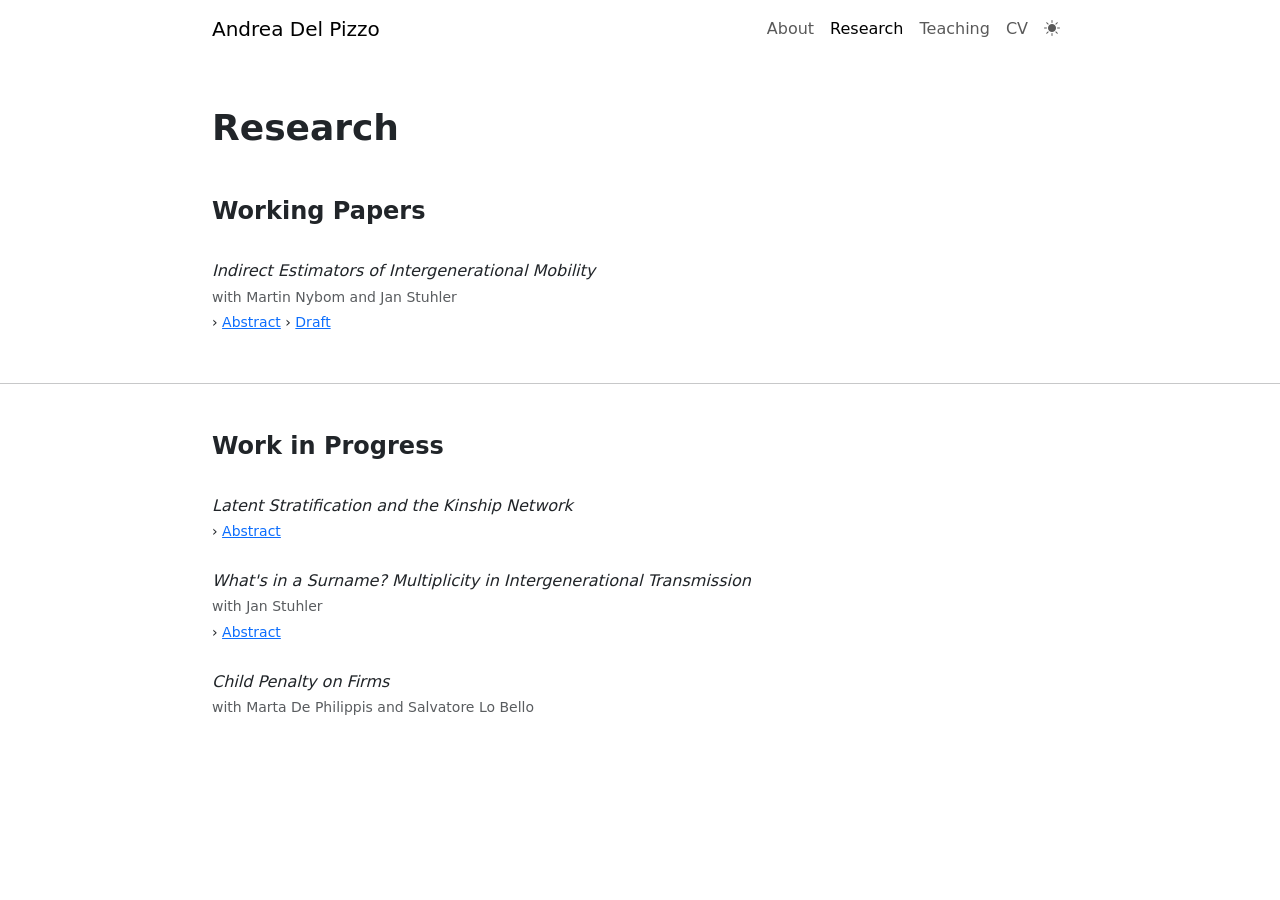
==== research.html @ 29bcb191 "Add files via upload" ====
<!doctype html>
<html lang="en">
<head>
  <meta charset="utf-8">
  <title>Andrea Del Pizzo – Research</title>

  <meta name="viewport" content="width=device-width, initial-scale=1">

  <link rel="stylesheet" href="https://cdn.jsdelivr.net/npm/bootstrap@5.3.3/dist/css/bootstrap.min.css">
  <link rel="stylesheet" href="https://cdn.jsdelivr.net/npm/bootstrap-icons@1.11.3/font/bootstrap-icons.css">
  <link rel="stylesheet" href="https://cdnjs.cloudflare.com/ajax/libs/font-awesome/6.5.2/css/all.min.css">

  <link rel="stylesheet" href="style.css">
</head>

<body>

<nav class="navbar navbar-expand-lg">
  <div class="container">
    <a class="navbar-brand" href="index.html">Andrea Del Pizzo</a>

    <button class="navbar-toggler" type="button" data-bs-toggle="collapse" data-bs-target="#menu">
      <span class="navbar-toggler-icon"></span>
    </button>

    <div class="collapse navbar-collapse" id="menu">
      <ul class="navbar-nav ms-auto">
        <li class="nav-item"><a class="nav-link" href="index.html">About</a></li>
        <li class="nav-item"><a class="nav-link active" href="research.html">Research</a></li>
        <li class="nav-item"><a class="nav-link" href="teaching.html">Teaching</a></li>
        <li class="nav-item"><a class="nav-link" href="cv.pdf">CV</a></li>

        <li class="nav-item">
          <a class="nav-link" href="#" id="themeToggle" aria-label="Toggle theme">
            <i class="bi bi-sun-fill" id="theme-icon"></i>
          </a>
        </li>
      </ul>
    </div>
  </div>
</nav>

<section class="container my-5">
  <h1 class="display-4 fw-bold accent">Research</h1>
</section>

<section class="container mb-5">
  <h2 class="h4 fw-bold section-heading pb-2 mb-4">Working Papers</h2>

  <ul class="list-unstyled">

    <li class="mb-4">
<em>Indirect Estimators of Intergenerational Mobility</em><br>
<span class="small text-muted">
  with Martin Nybom and Jan Stuhler 
</span><br>      <span class="small">
        › <a class="link-primary" data-bs-toggle="collapse" href="#abs-HB">Abstract</a>
        › <a href="papers/Chapter_HB_indirect.pdf" target="_blank" rel="noopener">Draft</a>
      </span>

      <div class="collapse mt-2" id="abs-HB">
        <p class="mb-0">
          This chapter reviews indirect estimators of intergenerational mobility, focusing on approaches that infer parent–child or other family associations when direct income data are incomplete or unavailable. We synthesize methods based on instrumental variables, imputation using observable characteristics such as education and occupation, surname-based estimators, and multigenerational linkages. To unify these approaches, we introduce a stylized framework in which socioeconomic status is transmitted through multiple pathways with heterogeneous persistence rates. Within this framework, both direct and indirect estimators can be interpreted as weighted averages of these underlying transmission channels. A central insight is that the choice of instrument or imputation strategy determines these weights, leading different methods to capture distinct aspects of the transmission process. We highlight implications for interpretation, showing that indirect estimators need not recover conventional parent–child correlations but can instead provide complementary evidence on long-run persistence and the mechanisms underlying persistent inequalities.
        </p>
      </div>
    </li>

  </ul>
</section>

<hr class="my-5">

<section class="container mb-5">
  <h2 class="h4 fw-bold section-heading pb-2 mb-4">Work in Progress</h2>

  <ul class="list-unstyled">

    
    <li class="mb-4">
      <em>Latent Stratification and the Kinship Network</em><br>
       <span class="small">
    › <a class="link-primary" data-bs-toggle="collapse" href="#abs-stratification">Abstract</a>
  </span>

  <div class="collapse mt-2" id="abs-stratification">
    <p class="mb-0">
This paper shows that similarities across distant relatives reflect underlying ``social stratification''. When persistent latent advantages also determine who marries whom, they spread across families rather than remaining confined to isolated dynasties. Families with similar advantages therefore become connected to one another, so that these advantages can be interpreted as a form of social position. Using Swedish population registers, I exploit information from distant relatives across multiple socioeconomic outcomes to recover a discrete empirical approximation of this latent social position. The resulting groups display the key features of social stratification: family and marriage ties occur disproportionately within groups, and group differences persist across generations and socioeconomic outcomes. Yet they explain only a limited share of variation in any single outcome. This suggests that substantial economic mobility can coexist with persistent social stratification.    </p>
  </div>
    </li>


    <li class="mb-4">
   <em>What's in a Surname? Multiplicity in Intergenerational Transmission</em><br>
<span class="small text-muted">
  with Jan Stuhler
</span><br>
       <span class="small">
    › <a class="link-primary" data-bs-toggle="collapse" href="#abs-surname">Abstract</a>
  </span>

  <div class="collapse mt-2" id="abs-surname">
    <p class="mb-0">
      The interpretation of surname-based estimators of intergenerational persistence remains contested. We show that surname-based estimators identify long-run persistence through two mechanisms: they reduce attenuation by averaging across individuals, and they systematically place larger weights on traits that persist across generations. Similarities within surname groups reflect common ancestry, so only traits that persist across multiple generations remain shared across surname members. Using linked U.S. Census data from 1920-1940, we show that surname-based estimators exceed standard parent-child estimates even after addressing the main sources of attenuation bias. We further show that variation across surnames is driven primarily by persistent characteristics, which in our setting are mainly observable traits such as geography and ethnicity. These findings support the view that heterogeneity in trait-specific persistence is central to understanding long-run intergenerational persistence.
    </p>
  </div>
</li>

     <li class="mb-4">
      <em>Child Penalty on Firms</em><br>
      <span class="small text-muted">
  with Marta De Philippis and Salvatore Lo Bello 
</span><br>   
    </li>

  </ul>
</section>


<script src="https://cdn.jsdelivr.net/npm/bootstrap@5.3.3/dist/js/bootstrap.bundle.min.js"></script>

<script>
(() => {
  const root   = document.documentElement;
  const toggle = document.getElementById('themeToggle');
  const icon   = document.getElementById('theme-icon');
  const darkMQ = window.matchMedia('(prefers-color-scheme: dark)');

  const setIcon = t =>
    icon.className = 'bi ' + (t === 'dark' ? 'bi-moon-stars-fill' : 'bi-sun-fill');

  const apply = t => {
    root.setAttribute('data-bs-theme', t);
    localStorage.setItem('theme', t);
    setIcon(t);
  };

  const saved = localStorage.getItem('theme');

  apply(saved === 'light' || saved === 'dark'
        ? saved
        : (darkMQ.matches ? 'dark' : 'light'));

  toggle.addEventListener('click', e => {
    e.preventDefault();
    apply(root.getAttribute('data-bs-theme') === 'dark' ? 'light' : 'dark');
  });

  darkMQ.addEventListener('change', () => {
    if (!localStorage.getItem('theme')) {
      apply(darkMQ.matches ? 'dark' : 'light');
    }
  });
})();
</script>

</body>

</html>
---- style.css ----
body {
  font-family: system-ui, -apple-system, "Segoe UI", Roboto, sans-serif;
  line-height: 1.6;
  font-size: 1rem;
}

h1, h2 {
  font-weight: 700;
}

.footer {
  font-size: .9rem;
  color: #666;
  margin: 4rem 0 2rem;
  text-align: center;
}

html[data-bs-theme='dark'] .navbar {
  background-color: #212529;
}

@media (min-width: 992px) {
  .container {
    max-width: 860px;
  }

  .navbar {
    padding-left: 0 !important;
    padding-right: 0 !important;
    --bs-navbar-padding-x: 0;
  }

  .display-4 {
    font-size: 2.25rem;
  }

  .display-3 {
    font-size: 2.75rem;
  }
}

@media (min-width: 1200px) {
  .container {
    max-width: 880px;
  }
}

@media (max-width: 991.98px) {
  .display-4 {
    font-size: 1.9rem;
  }

  .display-3 {
    font-size: 2.3rem;
  }
}

.teach-item .badge-te {
  flex: 0 0 auto;
  margin-top: .25rem;
  margin-left: 1.5rem;
}
.bio-text {
  font-size: 1.08rem;
  line-height: 1.9;
  max-width: 650px;
}

.welcome-text {
  color: #666;
  font-size: 1.2rem;
}

.headshot {
  max-width: 320px;
  border-radius: 14px;
}
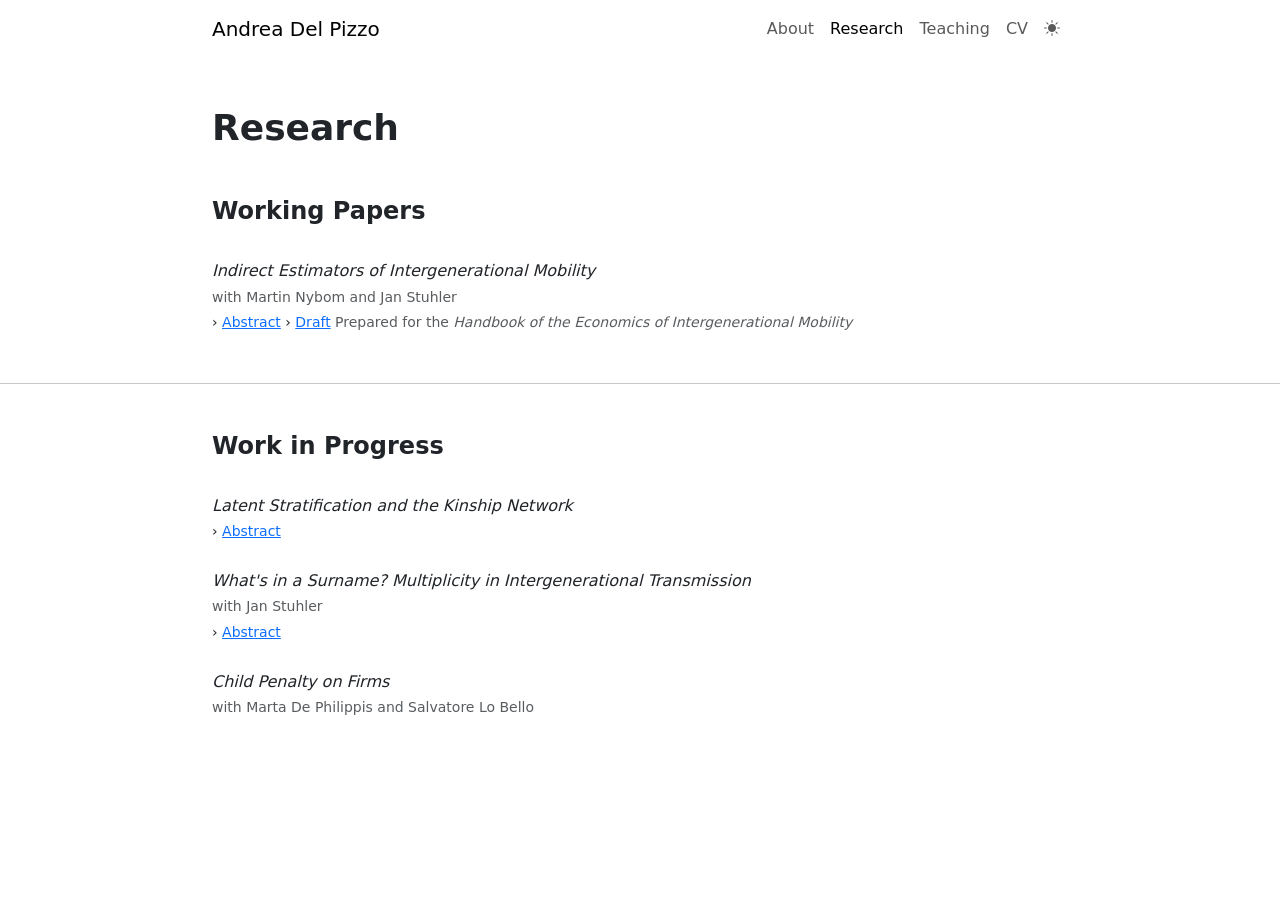
==== commit f24896c7: "Add files via upload" ====
--- a/research.html
+++ b/research.html
@@ -58,6 +58,11 @@
         › <a class="link-primary" data-bs-toggle="collapse" href="#abs-HB">Abstract</a>
         › <a href="papers/Chapter_HB_indirect.pdf" target="_blank" rel="noopener">Draft</a>
       </span>
+
+
+<span class="small text-muted">
+  Prepared for the <em>Handbook of the Economics of Intergenerational Mobility</em>
+</span><br>
 
       <div class="collapse mt-2" id="abs-HB">
         <p class="mb-0">
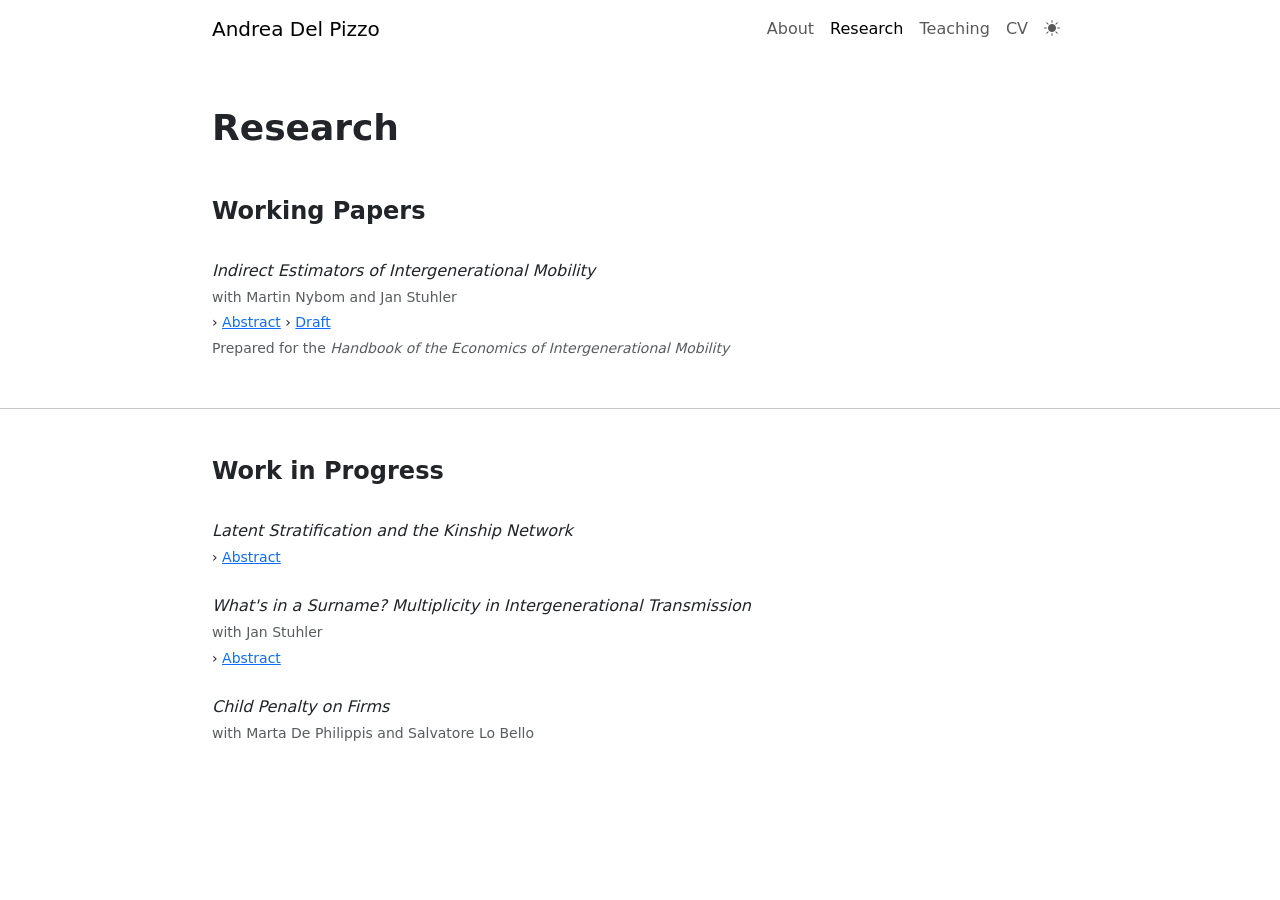
==== commit c8bbabd8: "Update research.html" ====
--- a/research.html
+++ b/research.html
@@ -29,7 +29,7 @@
         <li class="nav-item"><a class="nav-link" href="index.html">About</a></li>
         <li class="nav-item"><a class="nav-link active" href="research.html">Research</a></li>
         <li class="nav-item"><a class="nav-link" href="teaching.html">Teaching</a></li>
-        <li class="nav-item"><a class="nav-link" href="cv.pdf">CV</a></li>
+        <li class="nav-item"><a class="nav-link" href="cv.html">CV</a></li>
 
         <li class="nav-item">
           <a class="nav-link" href="#" id="themeToggle" aria-label="Toggle theme">
@@ -60,7 +60,7 @@
       </span>
 
 
-<span class="small text-muted">
+<br><span class="small text-muted">
   Prepared for the <em>Handbook of the Economics of Intergenerational Mobility</em>
 </span><br>
 
@@ -161,4 +161,4 @@
 
 </body>
 
-</html>+</html>
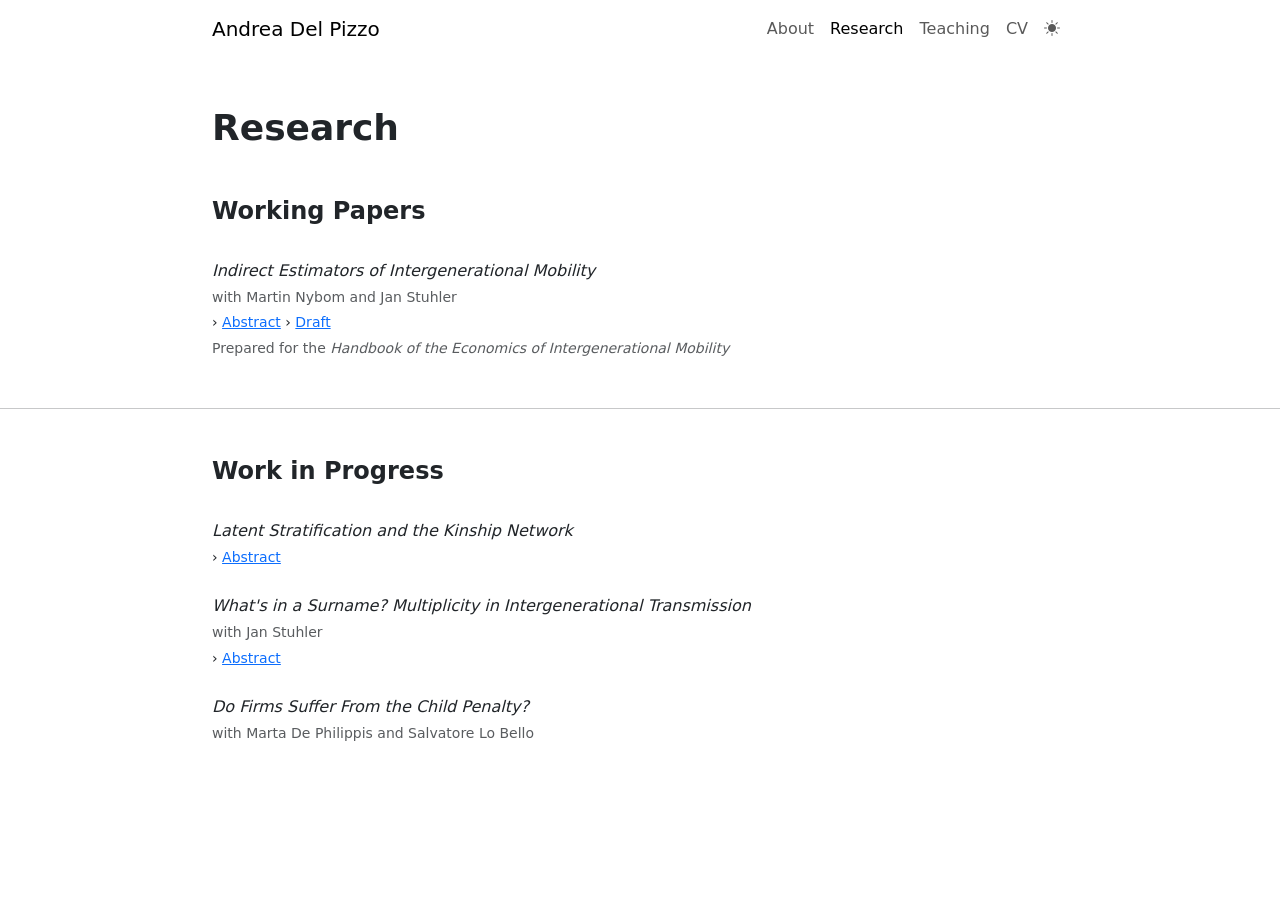
==== commit 2644e90f: "Update research.html" ====
--- a/research.html
+++ b/research.html
@@ -112,7 +112,7 @@
 </li>
 
      <li class="mb-4">
-      <em>Child Penalty on Firms</em><br>
+      <em>Do Firms Suffer From the Child Penalty?</em><br>
       <span class="small text-muted">
   with Marta De Philippis and Salvatore Lo Bello 
 </span><br>   
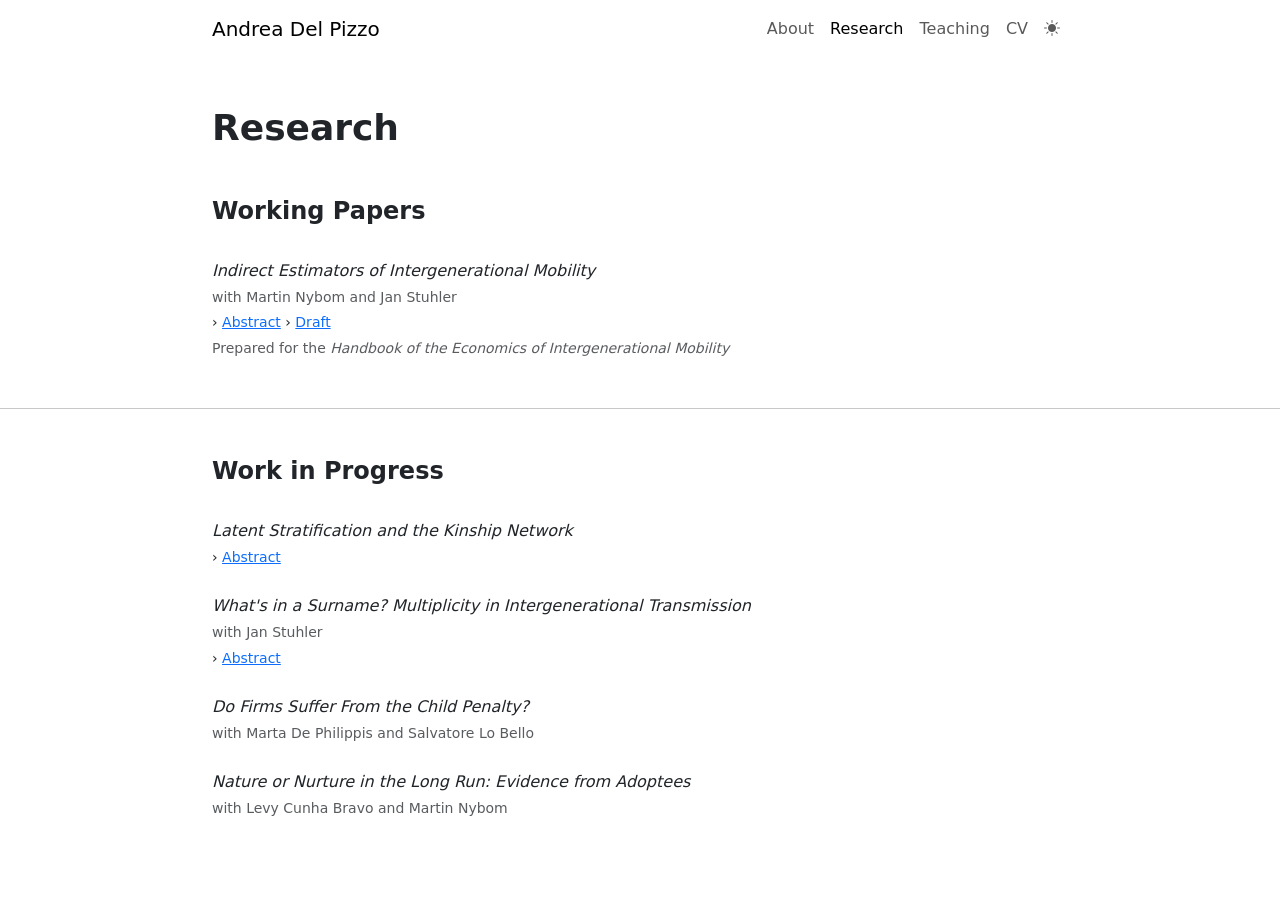
==== commit 0dd5f84a: "research.html" ====
--- a/research.html
+++ b/research.html
@@ -118,6 +118,13 @@
 </span><br>   
     </li>
 
+         <li class="mb-4">
+      <em>Nature or Nurture in the Long Run: Evidence from Adoptees</em><br>
+      <span class="small text-muted">
+  with Levy Cunha Bravo and Martin Nybom 
+</span><br>   
+    </li>
+
   </ul>
 </section>
 
